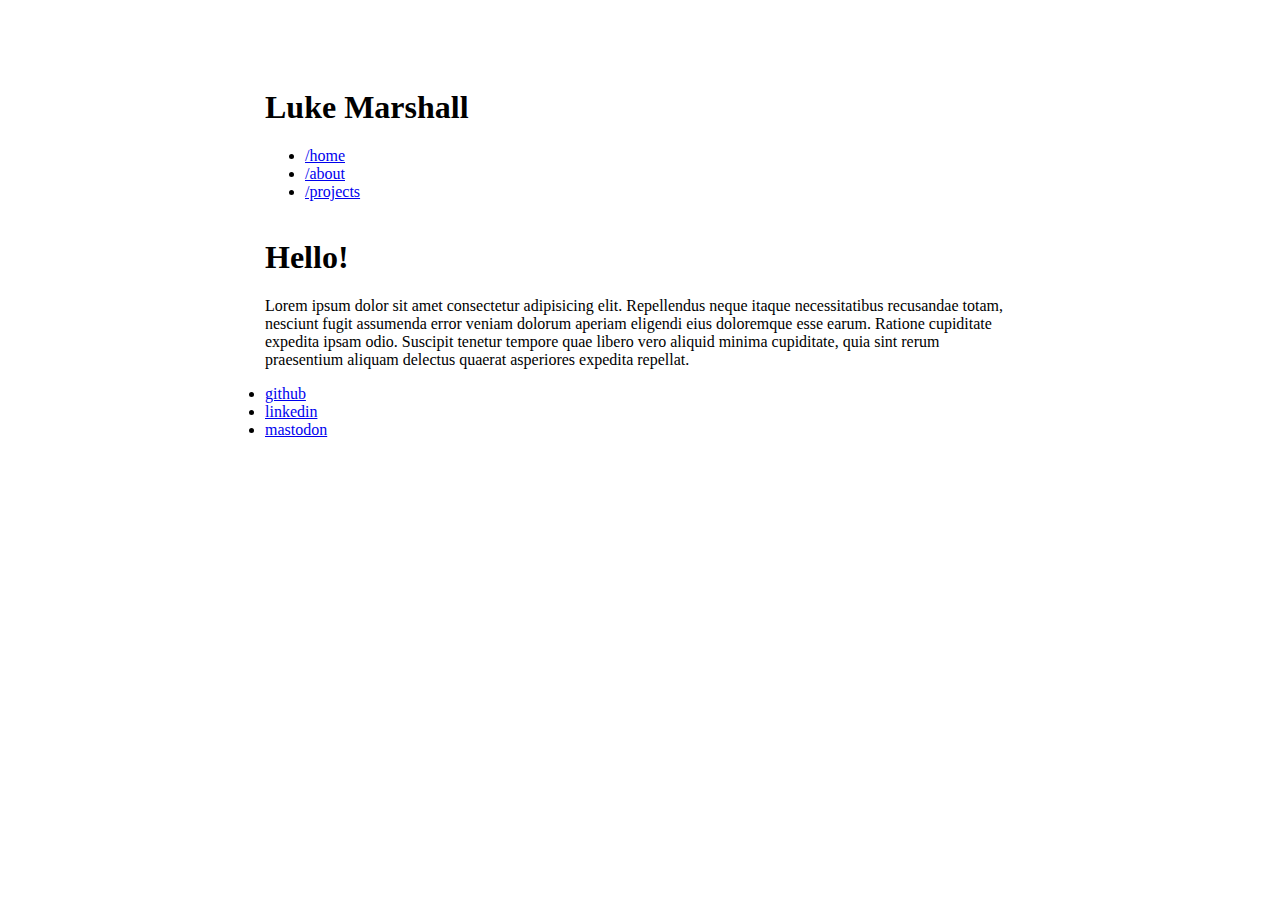
==== index.html @ 4a5b24c6 "Add files via upload" ====
<!DOCTYPE html>
<html lang="en">
  <head>
    <meta charset="UTF-8" />
    <meta name="viewport" content="width=device-width, initial-scale=1.0" />
    <title>lwmarsh</title>
    <link rel="stylesheet" href="./styles.css" />
  </head>
  <body>
    <div class="container">
      <div class="content">
        <header>
          <h1>Luke Marshall</h1>
          <ul>
            <li><a href="./index.html">/home</a></li>
            <li><a href="./about.html">/about</a></li>
            <li><a href="./projects.html">/projects</a></li>
          </ul>
        </header>
        <div class="">
          <h1>Hello!</h1>
          <p>
            Lorem ipsum dolor sit amet consectetur adipisicing elit. Repellendus
            neque itaque necessitatibus recusandae totam, nesciunt fugit
            assumenda error veniam dolorum aperiam eligendi eius doloremque esse
            earum. Ratione cupiditate expedita ipsam odio. Suscipit tenetur
            tempore quae libero vero aliquid minima cupiditate, quia sint rerum
            praesentium aliquam delectus quaerat asperiores expedita repellat.
          </p>
          <div class="social-icons">
            <li><a href="#">github</a></li>
            <li><a href="#">linkedin</a></li>
            <li><a href="#">mastodon</a></li>
          </div>
        </div>
      </div>
    </div>
  </body>
</html>
---- styles.css ----
html, body {
    height: 75%;
    margin: 0;
    padding: 0;
  }

.container {
    display: flex;
    justify-content: center;
    align-items: center;
    height: 100%;
  }

.content {
    max-width: 750px;
    margin: auto;
    display: flex;
    flex-direction: column; 
    justify-content: center; 
  }
  
  .content p, h1 {
    text-align: left;
  }
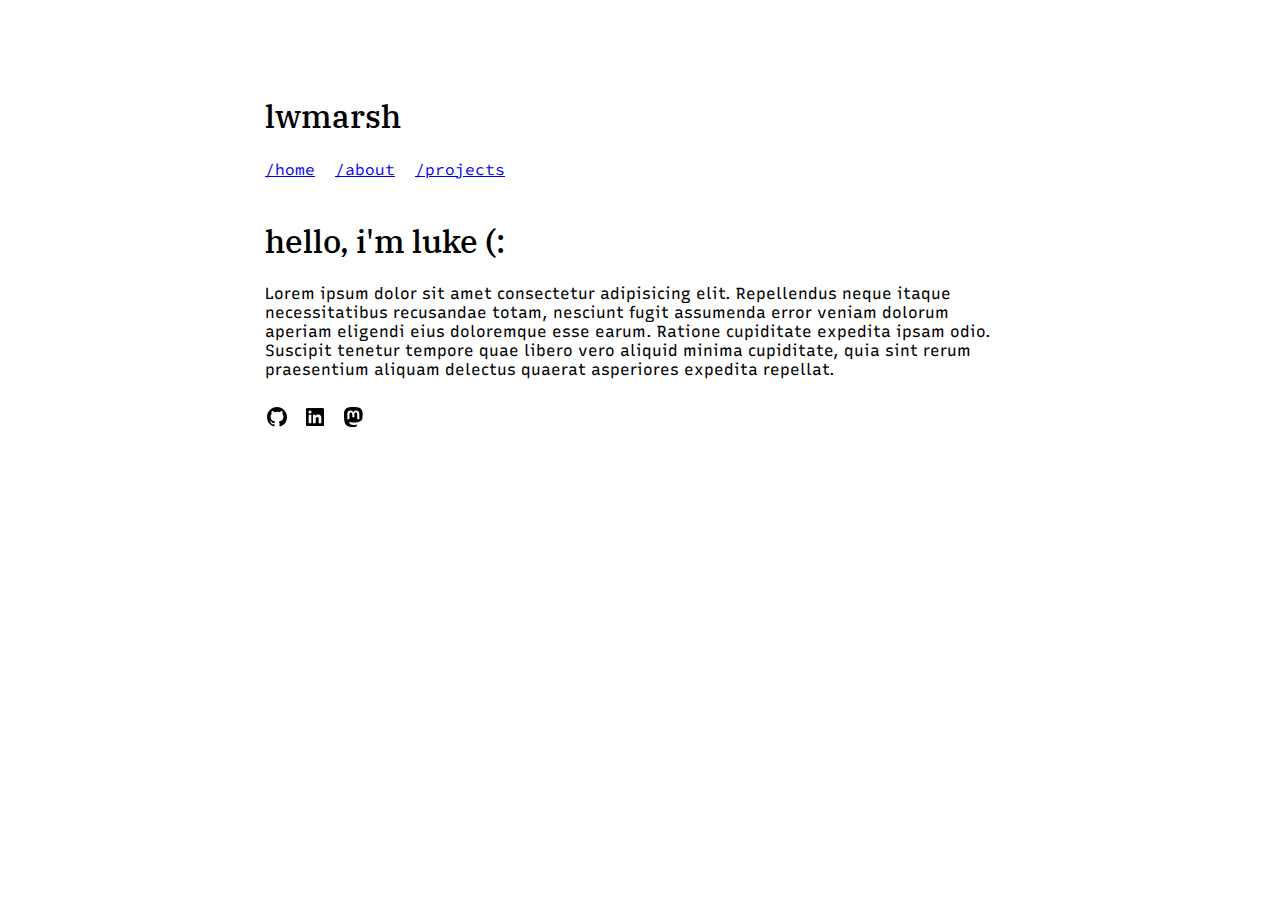
==== commit f282c85f: "correct style and fonts" ====
--- a/index.html
+++ b/index.html
@@ -10,15 +10,15 @@
     <div class="container">
       <div class="content">
         <header>
-          <h1>Luke Marshall</h1>
-          <ul>
+          <h1>lwmarsh</h1>
+          <ul class="navbar-list">
             <li><a href="./index.html">/home</a></li>
             <li><a href="./about.html">/about</a></li>
             <li><a href="./projects.html">/projects</a></li>
           </ul>
         </header>
         <div class="">
-          <h1>Hello!</h1>
+          <h1>hello, i'm luke (:</h1>
           <p>
             Lorem ipsum dolor sit amet consectetur adipisicing elit. Repellendus
             neque itaque necessitatibus recusandae totam, nesciunt fugit
@@ -27,11 +27,15 @@
             tempore quae libero vero aliquid minima cupiditate, quia sint rerum
             praesentium aliquam delectus quaerat asperiores expedita repellat.
           </p>
-          <div class="social-icons">
-            <li><a href="#">github</a></li>
-            <li><a href="#">linkedin</a></li>
-            <li><a href="#">mastodon</a></li>
-          </div>
+          <footer>
+            <div class="social-icons">
+              <ul>
+                <li><a href="https://github.com/lwmarsh"><img src="./img/github.svg" alt="GitHub"></a></li>
+                <li><a href="https://www.linkedin.com/in/lwmarshall/"><img src="./img/linkedin.svg" alt="LinkedIn"></a></li>
+                <li><a href="https://mastodonapp.uk/@lwmarsh"><img src="./img/mastodon.svg" alt="Mastodon"></a></li>
+              </ul>
+            </div>
+          </footer>
         </div>
       </div>
     </div>
--- a/styles.css
+++ b/styles.css
@@ -1,3 +1,5 @@
+@import url('https://fonts.googleapis.com/css2?family=IBM+Plex+Serif:ital,wght@0,100;0,200;0,300;0,400;0,500;0,600;0,700;1,100;1,200;1,300;1,400;1,500;1,600;1,700&family=Recursive:wght@300..1000&family=Source+Code+Pro:ital,wght@0,200..900;1,200..900&display=swap');
+
 html, body {
     height: 75%;
     margin: 0;
@@ -21,4 +23,44 @@
   
   .content p, h1 {
     text-align: left;
+  }
+
+  ul {
+    list-style-type: none;
+    padding: 0;
+    margin: 0;
+  }
+  
+  ul li {
+    display: inline;
+    margin-right: 10px;/
+  }
+  
+  ul li:last-child {
+    margin-right: 0;
+  }
+
+  .navbar-list {
+    margin-bottom: 20px;
+    font-family: "Source Code Pro";
+  }
+
+  .social-icons img {
+    width: 24px;
+    height: 24px;
+    margin-top: 10px; 
+  }
+
+  h1 {
+    font-family: "IBM Plex Serif", serif;
+    font-weight: 500;
+  }
+
+  h2 {
+    font-family: "Recursive";
+    font-weight:bolder
+  }
+
+  p {
+    font-family: "Recursive";
   }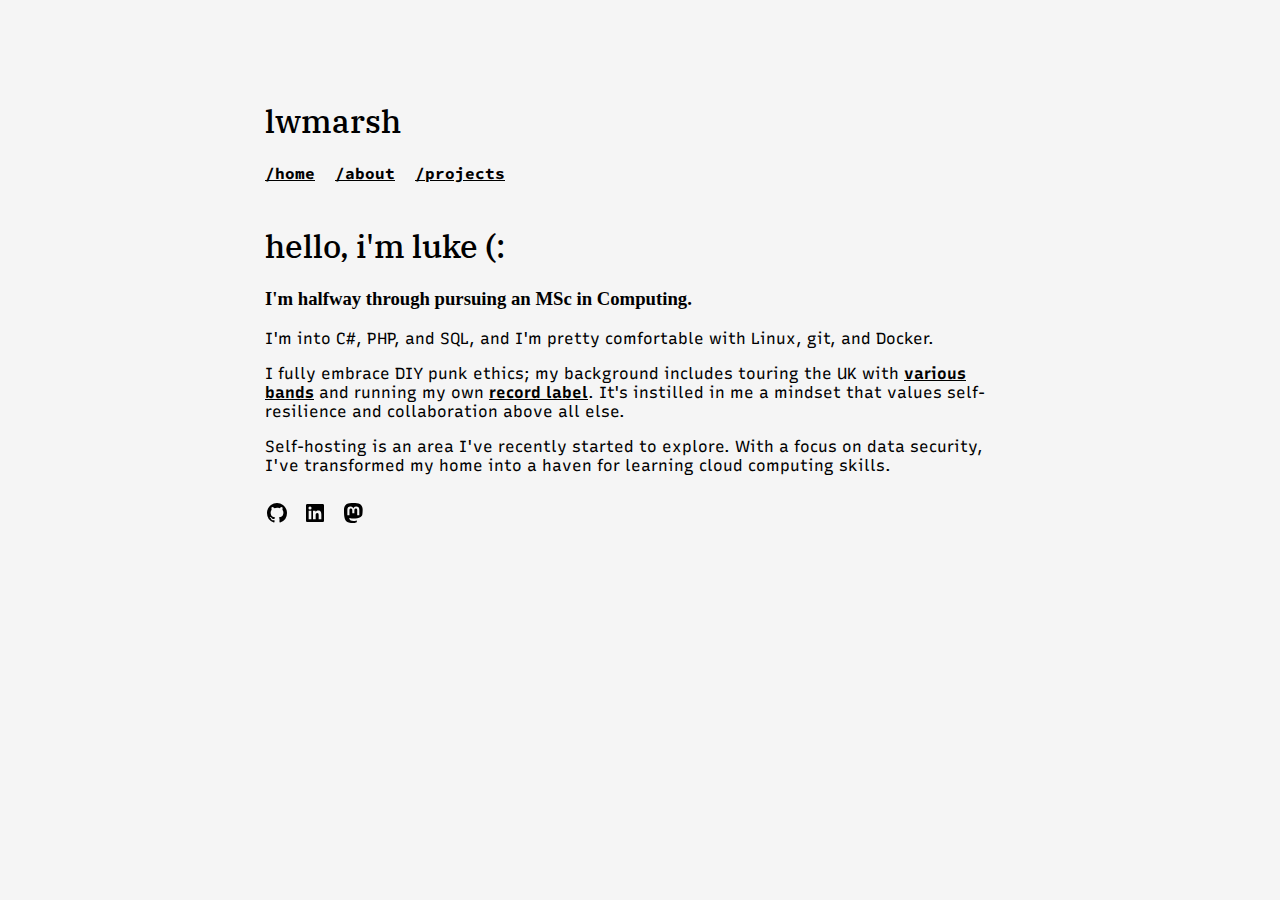
==== commit 174cac25: "small content changes" ====
--- a/index.html
+++ b/index.html
@@ -19,14 +19,12 @@
         </header>
         <div class="">
           <h1>hello, i'm luke (:</h1>
-          <p>
-            Lorem ipsum dolor sit amet consectetur adipisicing elit. Repellendus
-            neque itaque necessitatibus recusandae totam, nesciunt fugit
-            assumenda error veniam dolorum aperiam eligendi eius doloremque esse
-            earum. Ratione cupiditate expedita ipsam odio. Suscipit tenetur
-            tempore quae libero vero aliquid minima cupiditate, quia sint rerum
-            praesentium aliquam delectus quaerat asperiores expedita repellat.
-          </p>
+          <h3>I'm halfway through pursuing an MSc in Computing.</h3>
+          <p>I'm into C#, PHP, and SQL, and I'm pretty comfortable with Linux, git, and Docker.</p>
+          <ul class="para-list">
+            <p>I fully embrace DIY punk ethics; my background includes touring the UK with <a href="#">various</a> <a href="#">bands</a> and running my own <a href="#">record label</a>. It's instilled in me a mindset that values self-resilience and collaboration above all else.</p>
+            <p>Self-hosting is an area I've recently started to explore. With a focus on data security, I've transformed my home into a haven for learning cloud computing skills.</p>
+          </ul>
           <footer>
             <div class="social-icons">
               <ul>
--- a/styles.css
+++ b/styles.css
@@ -1,9 +1,9 @@
 @import url('https://fonts.googleapis.com/css2?family=IBM+Plex+Serif:ital,wght@0,100;0,200;0,300;0,400;0,500;0,600;0,700;1,100;1,200;1,300;1,400;1,500;1,600;1,700&family=Recursive:wght@300..1000&family=Source+Code+Pro:ital,wght@0,200..900;1,200..900&display=swap');
 
 html, body {
-    height: 75%;
     margin: 0;
     padding: 0;
+    background-color: whitesmoke;
   }
 
 .container {
@@ -14,8 +14,10 @@
   }
 
 .content {
-    max-width: 750px;
+    width: 750px;
     margin: auto;
+    margin-left: 30px;
+    margin-right: 30px;
     display: flex;
     flex-direction: column; 
     justify-content: center; 
@@ -51,6 +53,10 @@
     margin-top: 10px; 
   }
 
+  header h1 {
+    margin-top: 100px;
+  }
+
   h1 {
     font-family: "IBM Plex Serif", serif;
     font-weight: 500;
@@ -63,4 +69,9 @@
 
   p {
     font-family: "Recursive";
-  }+  }
+
+  a {
+    color: black;
+    font-weight: bold;
+  }
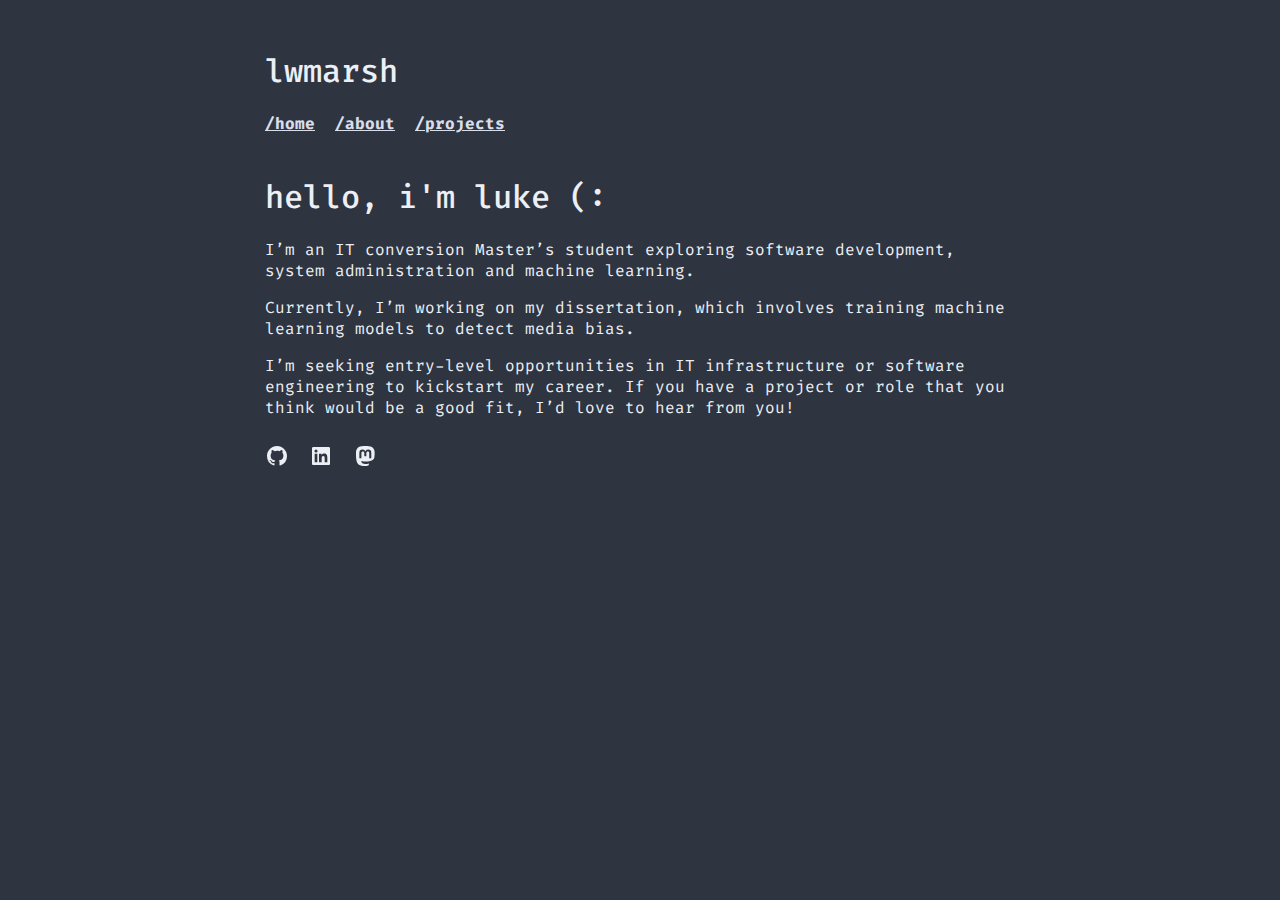
==== commit 02b0c431: "update urls" ====
--- a/index.html
+++ b/index.html
@@ -1,41 +1,48 @@
 <!DOCTYPE html>
 <html lang="en">
-  <head>
-    <meta charset="UTF-8" />
-    <meta name="viewport" content="width=device-width, initial-scale=1.0" />
-    <title>lwmarsh</title>
-    <link rel="stylesheet" href="./styles.css" />
-  </head>
-  <body>
-    <div class="container">
-      <div class="content">
-        <header>
-          <h1>lwmarsh</h1>
-          <ul class="navbar-list">
-            <li><a href="./index.html">/home</a></li>
-            <li><a href="./about.html">/about</a></li>
-            <li><a href="./projects.html">/projects</a></li>
-          </ul>
-        </header>
-        <div class="">
-          <h1>hello, i'm luke (:</h1>
-          <h3>I'm halfway through pursuing an MSc in Computing.</h3>
-          <p>I'm into C#, PHP, and SQL, and I'm pretty comfortable with Linux, git, and Docker.</p>
-          <ul class="para-list">
-            <p>I fully embrace DIY punk ethics; my background includes touring the UK with <a href="#">various</a> <a href="#">bands</a> and running my own <a href="#">record label</a>. It's instilled in me a mindset that values self-resilience and collaboration above all else.</p>
-            <p>Self-hosting is an area I've recently started to explore. With a focus on data security, I've transformed my home into a haven for learning cloud computing skills.</p>
-          </ul>
-          <footer>
-            <div class="social-icons">
-              <ul>
-                <li><a href="https://github.com/lwmarsh"><img src="./img/github.svg" alt="GitHub"></a></li>
-                <li><a href="https://www.linkedin.com/in/lwmarshall/"><img src="./img/linkedin.svg" alt="LinkedIn"></a></li>
-                <li><a href="https://mastodonapp.uk/@lwmarsh"><img src="./img/mastodon.svg" alt="Mastodon"></a></li>
-              </ul>
-            </div>
-          </footer>
-        </div>
-      </div>
-    </div>
-  </body>
+	<head>
+		<meta charset="UTF-8" />
+		<meta name="viewport" content="width=device-width, initial-scale=1.0" />
+		<title>home - lwmarsh</title>
+		<link rel="stylesheet" href="./styles.css" />
+	</head>
+	<body>
+		<div class="container">
+			<div class="content">
+				<header>
+					<h1>lwmarsh</h1>
+					<ul class="navbar-list">
+						<li><a href="/">/home</a></li>
+						<li><a href="./about">/about</a></li>
+						<li><a href="./projects">/projects</a></li>
+					</ul>
+				</header>
+				<div class="intro-text">
+					<h1>hello, i'm luke (:</h1>
+
+					<p>I’m an IT conversion Master’s student exploring software development, system administration and machine learning.</p>
+
+					<p>Currently, I’m working on my dissertation, which involves training machine learning models to detect media bias.</p>
+
+					<p>I’m seeking entry-level opportunities in IT infrastructure or software engineering to kickstart my career. If you have a project or role that you think would be a good fit, I’d love to hear from you!</p>
+
+					<footer>
+						<div class="social-icons">
+							<ul>
+								<li>
+									<a href="https://github.com/lwmarsh"><img src="./img/github.svg" alt="GitHub" /></a>
+								</li>
+								<li>
+									<a href="https://www.linkedin.com/in/lwmarshall/"><img src="./img/linkedin.svg" alt="LinkedIn" /></a>
+								</li>
+								<li>
+									<a href="https://mastodonapp.uk/@lwmarsh"><img src="./img/mastodon.svg" alt="Mastodon" /></a>
+								</li>
+							</ul>
+						</div>
+					</footer>
+				</div>
+			</div>
+		</div>
+	</body>
 </html>
--- a/styles.css
+++ b/styles.css
@@ -1,9 +1,11 @@
-@import url('https://fonts.googleapis.com/css2?family=IBM+Plex+Serif:ital,wght@0,100;0,200;0,300;0,400;0,500;0,600;0,700;1,100;1,200;1,300;1,400;1,500;1,600;1,700&family=Recursive:wght@300..1000&family=Source+Code+Pro:ital,wght@0,200..900;1,200..900&display=swap');
+@import url('https://fonts.googleapis.com/css2?family=Domine:wght@400..700&family=Fira+Code:wght@300..700&family=Varela+Round&display=swap');
 
 html, body {
     margin: 0;
     padding: 0;
-    background-color: whitesmoke;
+    color: #eceff4;
+    background-color: #2e3440;
+    font-family: "Fira Code";
   }
 
 .container {
@@ -35,43 +37,106 @@
   
   ul li {
     display: inline;
-    margin-right: 10px;/
+    margin-right: 10px;
   }
   
   ul li:last-child {
     margin-right: 0;
   }
 
+  li {
+    list-style-type: none;
+  }
+
   .navbar-list {
     margin-bottom: 20px;
-    font-family: "Source Code Pro";
+    font-family: "Fira Code";
   }
 
   .social-icons img {
     width: 24px;
     height: 24px;
     margin-top: 10px; 
+    margin-bottom: 50px;
   }
 
   header h1 {
-    margin-top: 100px;
+    margin-top: 50px;
   }
 
   h1 {
-    font-family: "IBM Plex Serif", serif;
+    font-family: "Fira Code", serif;
     font-weight: 500;
   }
 
   h2 {
-    font-family: "Recursive";
+    font-family: "Fira Code";
     font-weight:bolder
   }
 
-  p {
-    font-family: "Recursive";
+  h3 {
+    font-family: "Fira Code";
+    font-weight: 400;
+  }
+
+  span, p {
+    font-family: "Fira Code";
+  }
+
+  span a {
+    margin-right: 5px;
   }
 
   a {
-    color: black;
+    color: #d8dee9;
     font-weight: bold;
   }
+
+  a:visited {
+    color: #d8dee9;
+    font-weight: bold;
+  }
+
+  hr {
+    border: 0;
+    height: 1px;
+    background: #4c566a; 
+    margin: 20px 0; 
+}
+
+h3.cv {
+  color: #4c566a;
+  background-color: #eceff4;
+  display: inline-block;
+  padding: 5px;
+  margin: 0;
+}
+
+p.cv {
+  color: #4c566a;
+  font-size: larger;
+  display: inline-block;
+  padding: 2px; 
+}
+
+p.cvinline {
+  color: #2e3440;
+  background-color: #d8dee9;
+  display: inline-block;
+  margin: 0px;
+}
+
+h2.cv {
+  color: #4c566a;
+  background-color: #d8dee9;
+  display: inline-block;
+  padding: 5px;
+  margin: 0;
+}
+
+p.cvpr {
+  color: #4c566a;
+  font-size: larger;
+  display: inline-block; 
+  padding: 2px;
+}